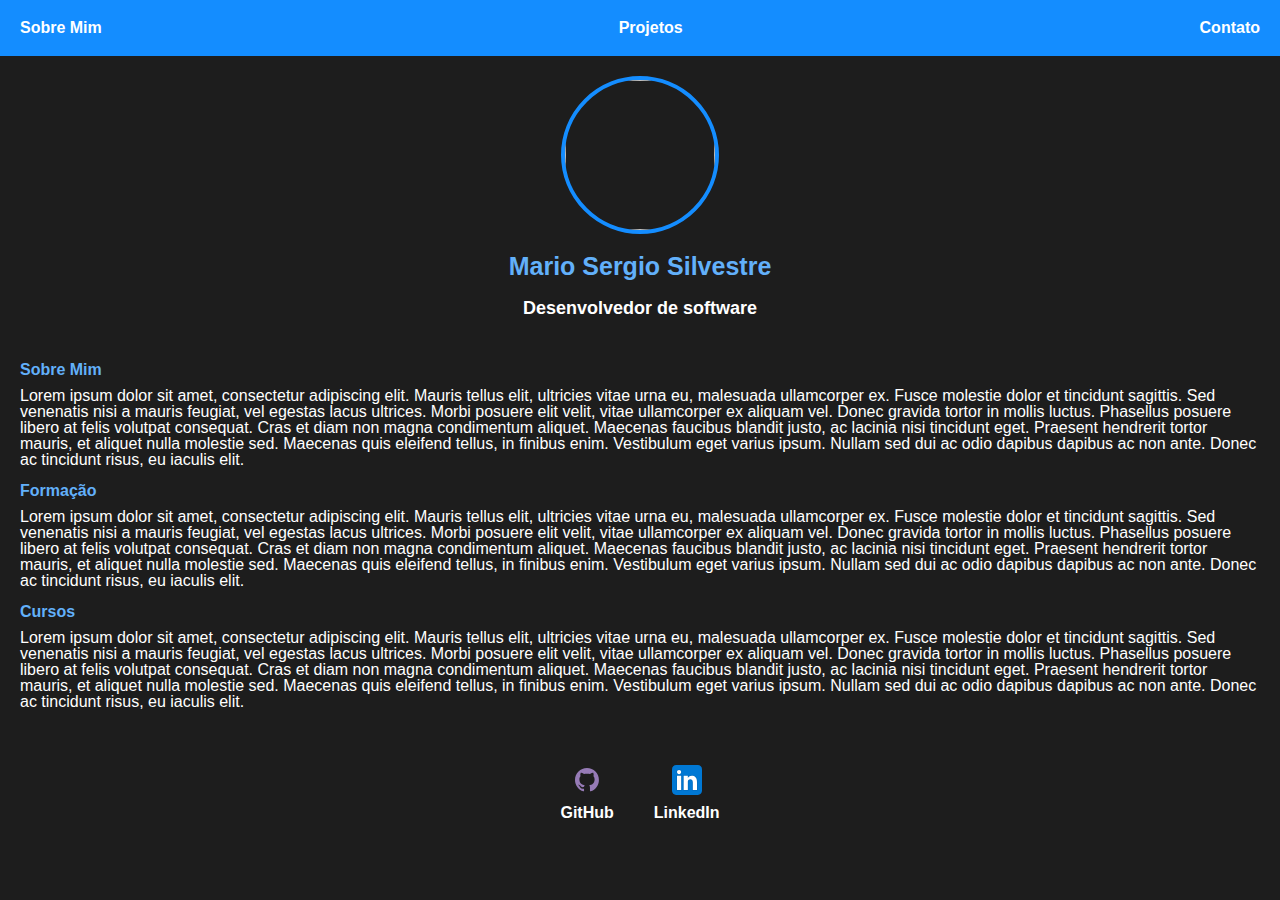
==== Portifólio/index.html @ 42f0d603 "Add files via upload" ====
<!DOCTYPE html>
<html lang="pt-br">
<head>
    <meta charset="UTF-8">
    <meta http-equiv="X-UA-Compatible" content="IE=edge">
    <meta name="viewport" content="width=device-width, initial-scale=1.0">
    <title>Mario Anjos</title>
    <link rel="stylesheet" href="reset.css">
    <link rel="stylesheet" href="index.css">
</head>

<body>
    <div class="nav">
        <nav>
            <ul>
                <li>
                    <a href="index.html">Sobre Mim</a>
                </li>
                <li>
                    <a href="projects.html">Projetos</a>
                </li>
                <li>
                    <a href="contact.html">Contato</a>
                </li>
            </ul>
        </nav>
           
    </div>
    <header>
        <div class="center">
            <img src="./image/avatarb.png" id="avatar">
        </div>

        <div class="title">
            <h1>Mario Sergio Silvestre</h1>
            <h2>Desenvolvedor de software</h2>
        </div>
    </header>
    <main>
        <section>
            <h3 class="subtitles">Sobre Mim</h3>
            <p>
                Lorem ipsum dolor sit amet, consectetur adipiscing elit. Mauris tellus elit, ultricies vitae urna eu, 
                malesuada ullamcorper ex. Fusce molestie dolor et tincidunt sagittis. Sed venenatis nisi a mauris 
                feugiat, vel egestas lacus ultrices. Morbi posuere elit velit, vitae ullamcorper ex aliquam vel. 
                Donec gravida tortor in mollis luctus. Phasellus posuere libero at felis volutpat consequat. Cras et 
                diam non magna condimentum aliquet. Maecenas faucibus blandit justo, ac lacinia nisi tincidunt eget. 
                Praesent hendrerit tortor mauris, et aliquet nulla molestie sed. Maecenas quis eleifend tellus, in
                 finibus enim. Vestibulum eget varius ipsum. Nullam sed dui ac odio dapibus dapibus ac non ante. Donec
                  ac tincidunt risus, eu iaculis elit.
            </p>
        </section>
        <section>
            <h3 class="subtitles">Formação</h3>
            <p>
                Lorem ipsum dolor sit amet, consectetur adipiscing elit. Mauris tellus elit, ultricies vitae urna eu, 
                malesuada ullamcorper ex. Fusce molestie dolor et tincidunt sagittis. Sed venenatis nisi a mauris 
                feugiat, vel egestas lacus ultrices. Morbi posuere elit velit, vitae ullamcorper ex aliquam vel. 
                Donec gravida tortor in mollis luctus. Phasellus posuere libero at felis volutpat consequat. Cras et 
                diam non magna condimentum aliquet. Maecenas faucibus blandit justo, ac lacinia nisi tincidunt eget. 
                Praesent hendrerit tortor mauris, et aliquet nulla molestie sed. Maecenas quis eleifend tellus, in
                 finibus enim. Vestibulum eget varius ipsum. Nullam sed dui ac odio dapibus dapibus ac non ante. Donec
                  ac tincidunt risus, eu iaculis elit.
            </p>
        </section>
        <section>
            <h3 class="subtitles">Cursos</h3>
            <p>
                Lorem ipsum dolor sit amet, consectetur adipiscing elit. Mauris tellus elit, ultricies vitae urna eu, 
                malesuada ullamcorper ex. Fusce molestie dolor et tincidunt sagittis. Sed venenatis nisi a mauris 
                feugiat, vel egestas lacus ultrices. Morbi posuere elit velit, vitae ullamcorper ex aliquam vel. 
                Donec gravida tortor in mollis luctus. Phasellus posuere libero at felis volutpat consequat. Cras et 
                diam non magna condimentum aliquet. Maecenas faucibus blandit justo, ac lacinia nisi tincidunt eget. 
                Praesent hendrerit tortor mauris, et aliquet nulla molestie sed. Maecenas quis eleifend tellus, in
                 finibus enim. Vestibulum eget varius ipsum. Nullam sed dui ac odio dapibus dapibus ac non ante. Donec
                  ac tincidunt risus, eu iaculis elit.
            </p>
        </section>

    </main>

    <footer>
        <a href="https://github.com/Wario-ajs" target="_blank" rel="noopener noreferrer">
            <img src="./image/github.svg" id="github"> 
            <p>GitHub</p>
        </a>
        <a href="https://www.linkedin.com/in/mario-sergio-silvestre-dos-anjos-07b235204/" target="_blank" rel="noopener noreferrer">
            <img src="./image/linkedin.svg"> 
            <p>LinkedIn</p>
        </a>
        
    </footer>
    
</body>
</html>
---- Portifólio/index.css ----
body {
    color: rgb(255, 255, 255);
    background-color: rgb(29, 29, 29);
    font-family: Arial, Helvetica, sans-serif;
}

ul {
    display: flex;
    justify-content: space-between;
    list-style-type: none;
    align-items: center;
    padding: 20px;
}

a {
    color: rgb(255, 255, 255);
    text-decoration: none;
    font-weight: bold;
}

.nav {
    background-color: rgb(20, 141, 255);
}

nav a:hover {
    color:rgb(0, 0, 0)
}

#avatar {
    width: 150px;
    height: 150px;
    border-radius: 50%;
    border: 4px solid rgb(20, 141, 255);
    margin-top: 10px;
}

.center {
    text-align: center;
    padding: 10px;
}

.title {
    text-align: center;
    font-weight: bold;
}

h1 {
    color: rgb(98, 176, 250);
    margin-top: 10px;
    font-size: 25px;
}

h2 {
   margin-top: 20px;
   font-size: large;
}

main {
    margin-top: 10px;
    padding: 20px;
}

.subtitles {
    color: rgb(98, 176, 250);
    margin-top: 15px;
    margin-bottom: 10px;
    font-weight: bold;
}

footer img:hover {
    width: 50px;
    height: 50px
}

footer img {
    width: 40px;
    height: 40px;
}

footer {
    margin: 10px;
    display: flex;
    justify-content: center;
}

footer a {
    margin: 20px;
    text-align: center;
}

footer p {
    margin-top: 2px;
}
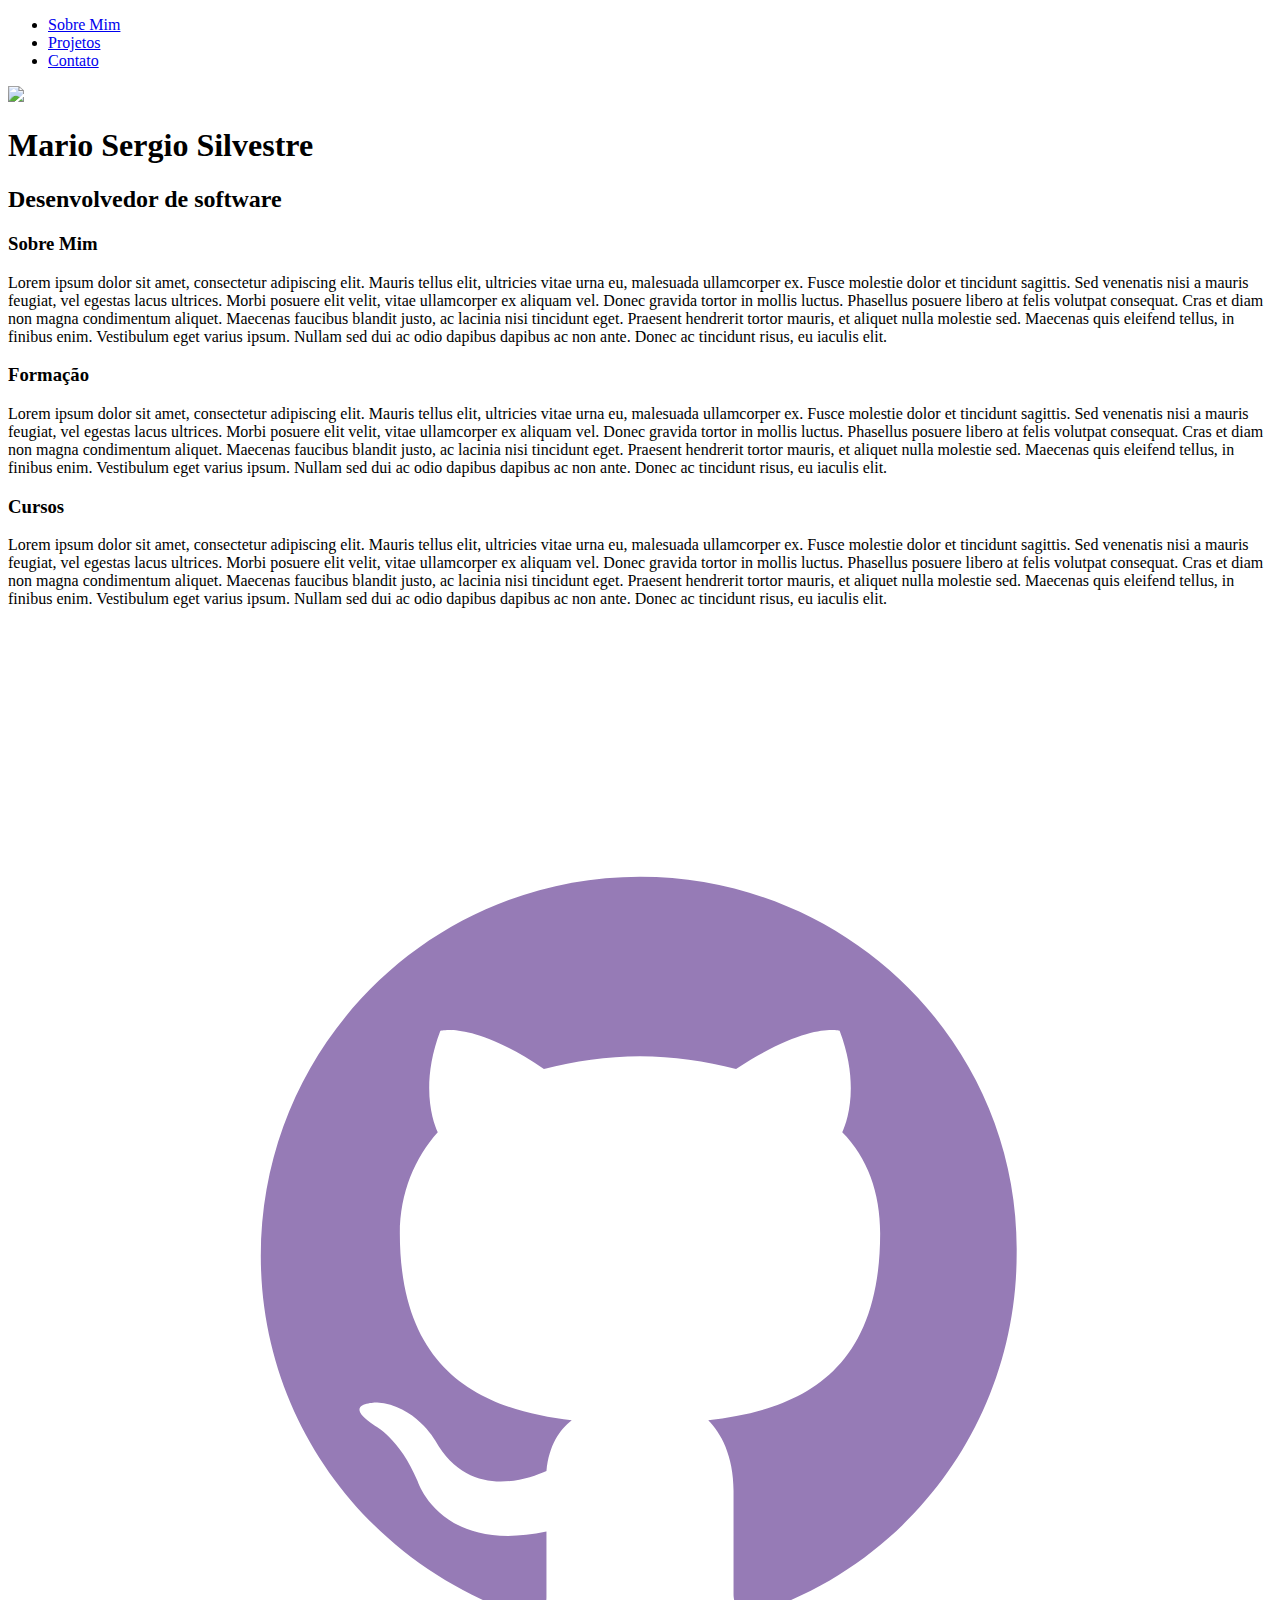
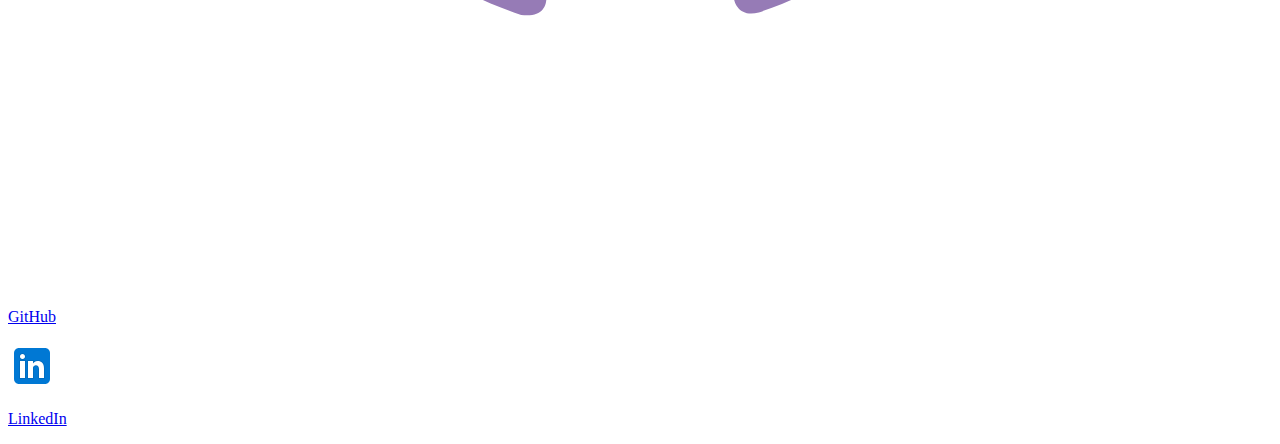
==== commit 8d7431ff: "Updating" ====
--- a/Portifólio/index.html
+++ b/Portifólio/index.html
@@ -5,8 +5,8 @@
     <meta http-equiv="X-UA-Compatible" content="IE=edge">
     <meta name="viewport" content="width=device-width, initial-scale=1.0">
     <title>Mario Anjos</title>
-    <link rel="stylesheet" href="reset.css">
-    <link rel="stylesheet" href="index.css">
+    <link rel="stylesheet" href="Portifólio/CSS/reset.css">
+    <link rel="stylesheet" href="Portifólio/CSS/index.css">
 </head>
 
 <body>
